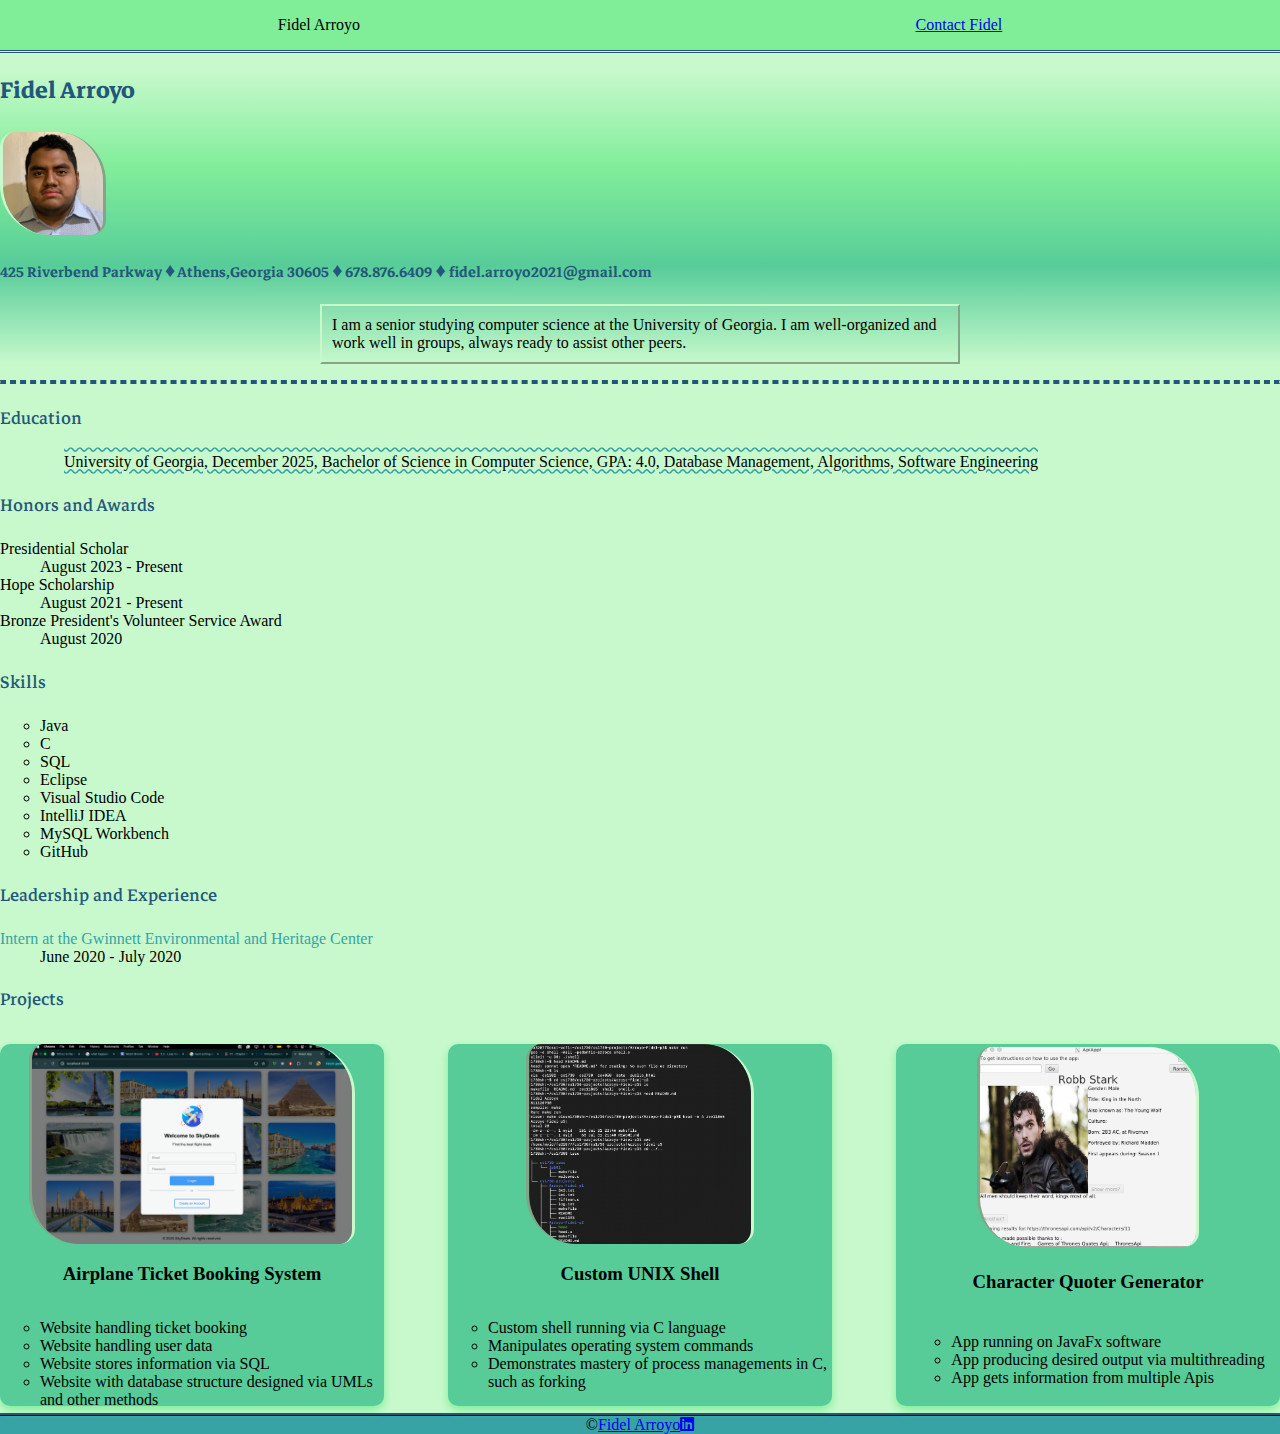
==== index.html @ 991a3d45 "Added the cv files to be more direct" ====
<!DOCTYPE html>
<html lang="en">
<head>
    <meta charset="UTF-8">
    <meta name="viewport" content="width=device-width, initial-scale=1.0">
    <link rel="stylesheet"  href="https://cdnjs.cloudflare.com/ajax/libs/font-awesome/6.0.0-beta3/css/all.min.css">
    <link rel="stylesheet" href="css/style_template.css">
    <link rel="preconnect" href="https://fonts.googleapis.com">
    <link rel="preconnect" href="https://fonts.gstatic.com" crossorigin>
    <link href="https://fonts.googleapis.com/css2?family=Markazi+Text:wght@400..700&display=swap" rel="stylesheet">
    <title>Fidel Arroyo</title>
</head>
<body>
    <nav>
        <p>Fidel Arroyo</p>
        <p><a href = "contact.html">Contact Fidel</a></p>
    </nav>

    <section class ="splash">
        <h1>Fidel Arroyo</h1>
        <img src="images/FidelHeadShot.jpg" alt="Old Headshot of me" width="100">
        <p id="firstSplashp">425 Riverbend Parkway &#9830; Athens,Georgia 30605 &#9830; 678.876.6409 &#9830; fidel.arroyo2021@gmail.com</p>
        <p id="secondSplashp">I am a senior studying computer science at the University of Georgia. I am well-organized and work well in groups, always ready to assist other peers. </p>
    </section>

    <hr>

    <section class ="eduSection">
        <h2>Education</h2>
        <p>University of Georgia, December 2025, Bachelor of Science in Computer Science, GPA: 4.0, Database Management, Algorithms, Software Engineering</p>
    </section>

    <section>
        <h2>Honors and Awards</h2>
        <dl>
            <dt>Presidential Scholar</dt> <dd>August 2023 - Present</dd>
            <dt>Hope Scholarship</dt> <dd>August 2021 - Present</dd>
            <dt>Bronze President&apos;s Volunteer Service Award</dt> <dd>August 2020</dd>
        </dl>
    </section>

    <section>
        <h2>Skills</h2>
        <ul>
            <li>Java</li>
            <li>C</li>
            <li>SQL</li>
            <li>Eclipse</li>
            <li>Visual Studio Code</li>
            <li>IntelliJ IDEA</li>
            <li>MySQL Workbench</li>
            <li>GitHub</li>
        </ul>
    </section>

    <section>
        <h2>Leadership and Experience</h2>
        <dl>
            <dt>
                <a href="https://www.gwinnettcounty.com/departments/communityservices/parksandrecreation/ourparksandfacilities/guidetoyourparks/gwinnettenvironmentalandheritagecenter" target="_blank">Intern at the Gwinnett Environmental and Heritage Center</a>
            </dt>
            <dd>June 2020 - July 2020</dd>
        </dl>
    </section>

    <section>
        <h2>Projects</h2>
        <div class="three-col">
            <div class="card">
                <img src="images/PNG image.png" alt="Img of airplane website" height="200">
                <h3>Airplane Ticket Booking System</h3>
                <ul>
                    <li>Website handling ticket booking</li>
                    <li>Website handling user data</li>
                    <li>Website stores information via SQL</li>
                    <li>Website with database structure designed via UMLs and other methods</li>
                </ul>
            </div>
            <div class="card">
                <img src="images/shellImage.png" alt="Img of shell" height="200">
                <h3>Custom UNIX Shell</h3>
                <ul>
                    <li>Custom shell running via C language</li>
                    <li>Manipulates operating system commands</li>
                    <li>Demonstrates mastery of process managements in C, such as forking</li>
                </ul>
            </div>
            <div class="card">
                <img src="images/APIappimage.png" alt="Img of APIappimage" height="200">
                <h3>Character Quoter Generator</h3>
                <ul>
                    <li>App running on JavaFx software</li>
                    <li>App producing desired output via multithreading</li>
                    <li>App gets information from multiple Apis</li>
                </ul>
            </div>
        </div>
    </section>

    <footer>
        &copy;<a href="contact.html">Fidel Arroyo</a>
        <a href="https://www.linkedin.com/in/fidel-arroyo-907328180/" target="_blank"><i class="fab fa-linkedin"></i></a>
    </footer>
</body>
</html>
---- css/style_template.css ----
/* General Styles */
body {
    margin : 0;
    background-color: #C7F9CC;
}

/* Nav Styles */
nav {
    background-color: #80ED99;
    outline-style: double;
    outline-color: #22577A;
    display: flex;
    justify-content: space-around;
}

nav p, nav a {}

nav a {}

nav a:hover {
    color: #C7F9CC;
}

/* Footer Styles */
footer {
    background-color: #38A3A5;
    outline-style: ridge;
    outline-color: #22577A;
    display: flex;
    justify-content: center;
}

footer a {}

footer a:hover {
    color: #C7F9CC;
}

/* Splash Section */
.splash {
    background-image: repeating-linear-gradient(#C7F9CC, #80ED99, #57CC99, #C7F9CC );
}

.splash h1 {
    font-family: "Markazi Text", serif;
    font-weight: 700;
    color: #22577A;
    font-size:2em;
}

.splash img {
    border-radius: 15px 50px;
    border-inline-style: outset;
    border-inline-color: #C7F9CC;
}

.splash p {
    display: flex;
}

#firstSplashp {
    font-family: "Markazi Text", serif;
    font-weight: 600;
    font-size: 1.25em;
    color: #22577A;
}

#secondSplashp {
    border: 2px outset  #C7F9CC;
    margin-left: 25%;
    margin-right: 25%;
    padding: 10px;
}
/* Horizontal Rules */
hr {
    border-block: dashed 2px #22577A;
}

/* Sections */
section {
}

/* Section Headings */
section h2 {
    font-family: "Markazi Text", serif;
    font-weight: 400;
    color:#22577A;
    font-size:x-large;
}

/* Paragraph Styles */
section p {
    font-size: normal;
}

.eduSection {
}

.eduSection p {
    margin-left: 5%;
    text-decoration-line: underline overline;
    text-decoration-style: wavy;
    text-decoration-color: #38A3A5;
}

/* link styles */
section a {
    color:#38A3A5;
    text-decoration: none;
}
section a:hover {
    color:#80ED99;
    text-decoration: underline;
}

/* List Styles */
ul {
    list-style-type: circle;
}

ul li {
}

dl {
    display: grid;
    grid-template-columns: 1f 1f 1f;
}
dl dt{}
dl dd{}

/* Project Section */
.three-col {
    display:grid;
    grid-template-columns: 1fr 1fr 1fr;
    grid-column-gap: 5%;
    justify-content: center;
    align-items: center;
}

.card {
    box-shadow: 0 4px 8px 0 #80ED99;
    transition: 0.3s;
    border-radius: 10px;
    width:100%;
    height:95%;
    background-color: #57CC99;
    display:grid;
    place-items: center;
}

.card:hover {
    box-shadow: 0 8px 16px 0 #22577A;
}

.card img {
    border-radius: 15px 50px;
    border-inline-style: inset;
    place-items: center;
    border-inline-color: #C7F9CC;
}

.card h3 {
}

/* Contact Page Styles */
.one-col {
    display: grid;
    grid-column: 1fr;
    align-items: center;
    margin-left: 2%;
}

form {}

form input, form textarea {
    border-radius: 15px 50px;
    border-inline-color: #80ED99;
    border-inline-style: ridge; 
    background-color: #57CC99;
}

form input:focus, form textarea:focus {
    background-color: #C7F9CC;
}

form button {
    font-size: 0.8em;
    background-color: #57CC99;
}

form button:hover {
    background-color: #C7F9CC;
}
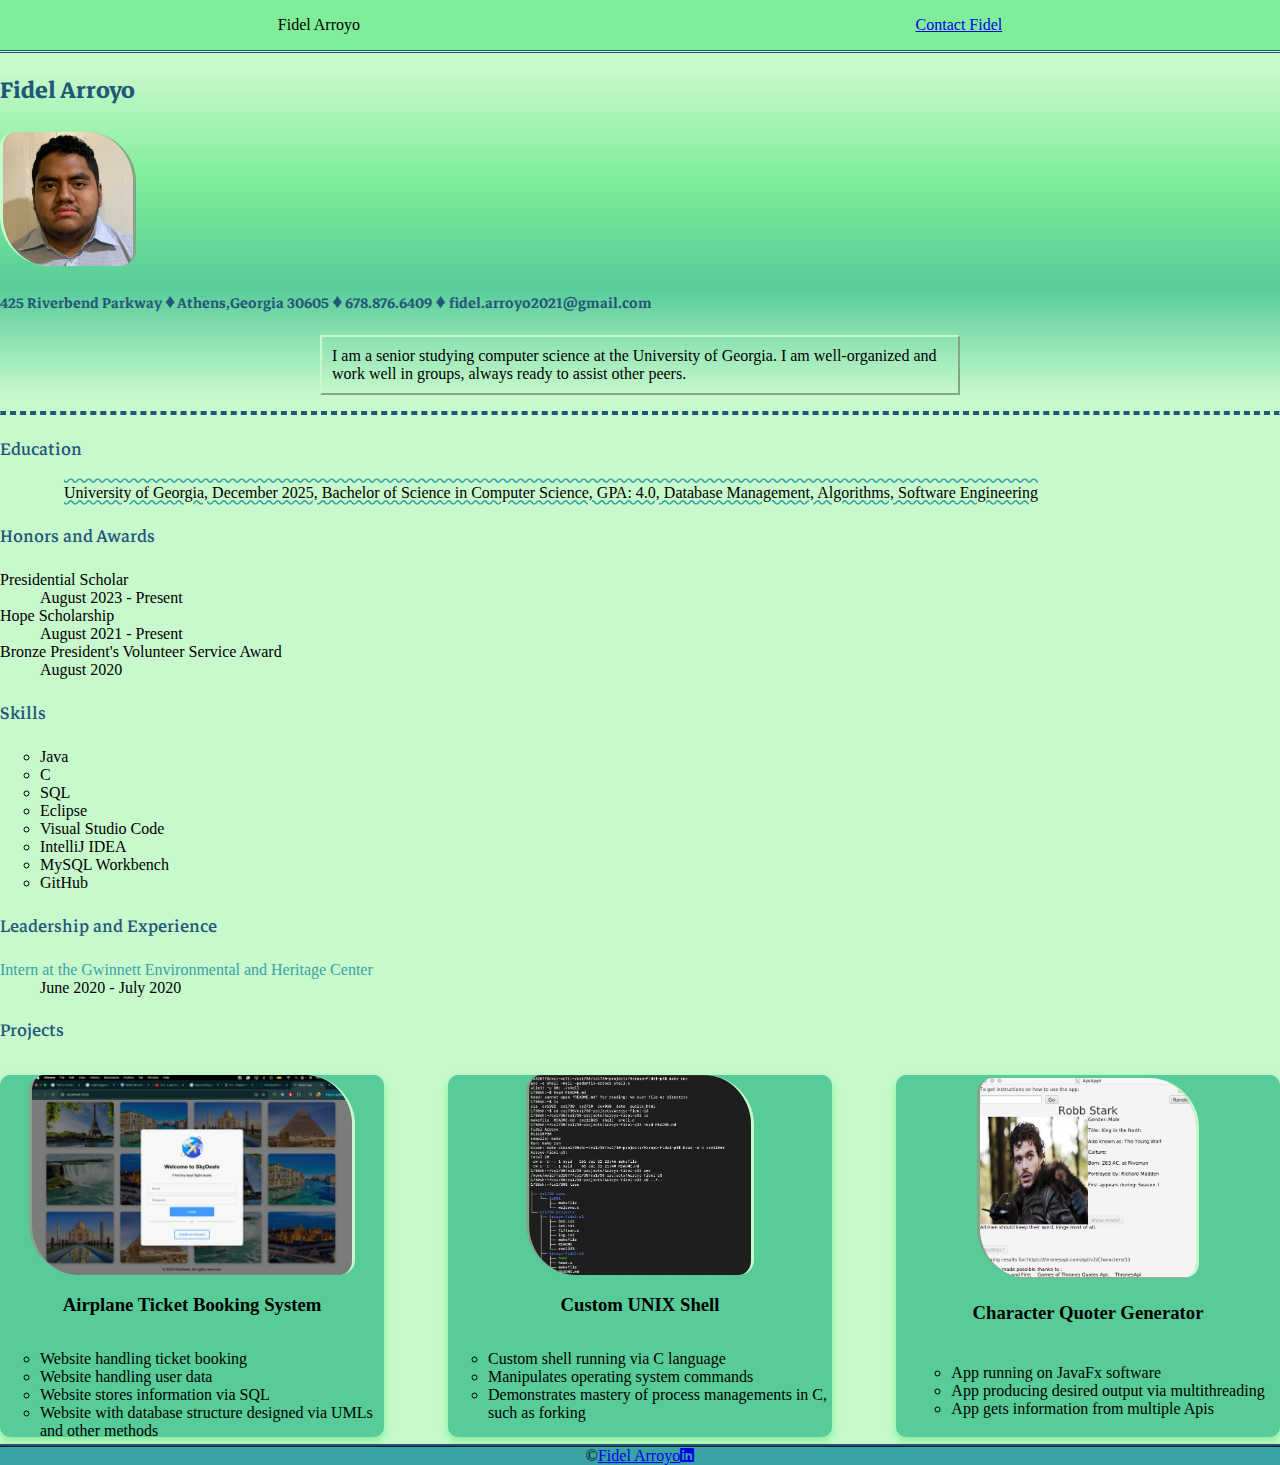
==== commit c3667fae: "Update index.html" ====
--- a/index.html
+++ b/index.html
@@ -18,7 +18,7 @@
 
     <section class ="splash">
         <h1>Fidel Arroyo</h1>
-        <img src="images/FidelHeadShot.jpg" alt="Old Headshot of me" width="100">
+        <img src="images/FidelHeadShot.jpg" alt="Old Headshot of me" width="130">
         <p id="firstSplashp">425 Riverbend Parkway &#9830; Athens,Georgia 30605 &#9830; 678.876.6409 &#9830; fidel.arroyo2021@gmail.com</p>
         <p id="secondSplashp">I am a senior studying computer science at the University of Georgia. I am well-organized and work well in groups, always ready to assist other peers. </p>
     </section>
@@ -102,4 +102,4 @@
         <a href="https://www.linkedin.com/in/fidel-arroyo-907328180/" target="_blank"><i class="fab fa-linkedin"></i></a>
     </footer>
 </body>
-</html>+</html>
